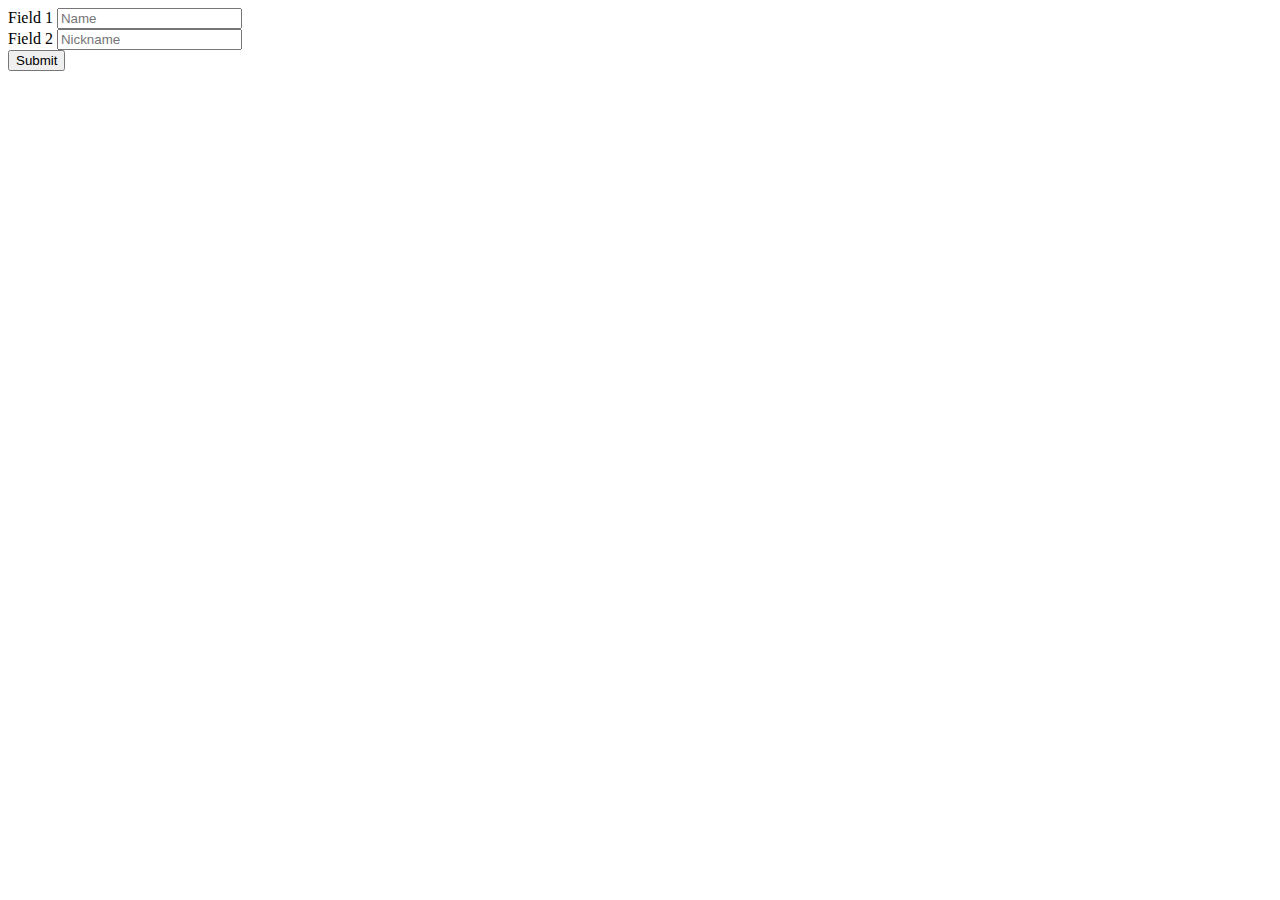
==== index.html @ 84fb68e4 "first edit" ====
<html>
<head>
    <link rel="stylesheet" href="styles.css">
    <script src="https://ajax.googleapis.com/ajax/libs/jquery/3.5.1/jquery.min.js"></script>
</head>

<body>
    
<form id="test-form">
  
    <div>
      <label>Field 1</label>
      <input type="text" name="name" placeholder="Name"/>
    </div>
  
    <div>
      <label>Field 2</label>
      <input type="text" name="nickname" placeholder="Nickname"/>
    </div>
  
    <div>
      <button type="submit"id="submit-form">Submit</button>
    </div>
  
  </form>

  <script src = './script.js'></script>
    
</body>
        
</html>
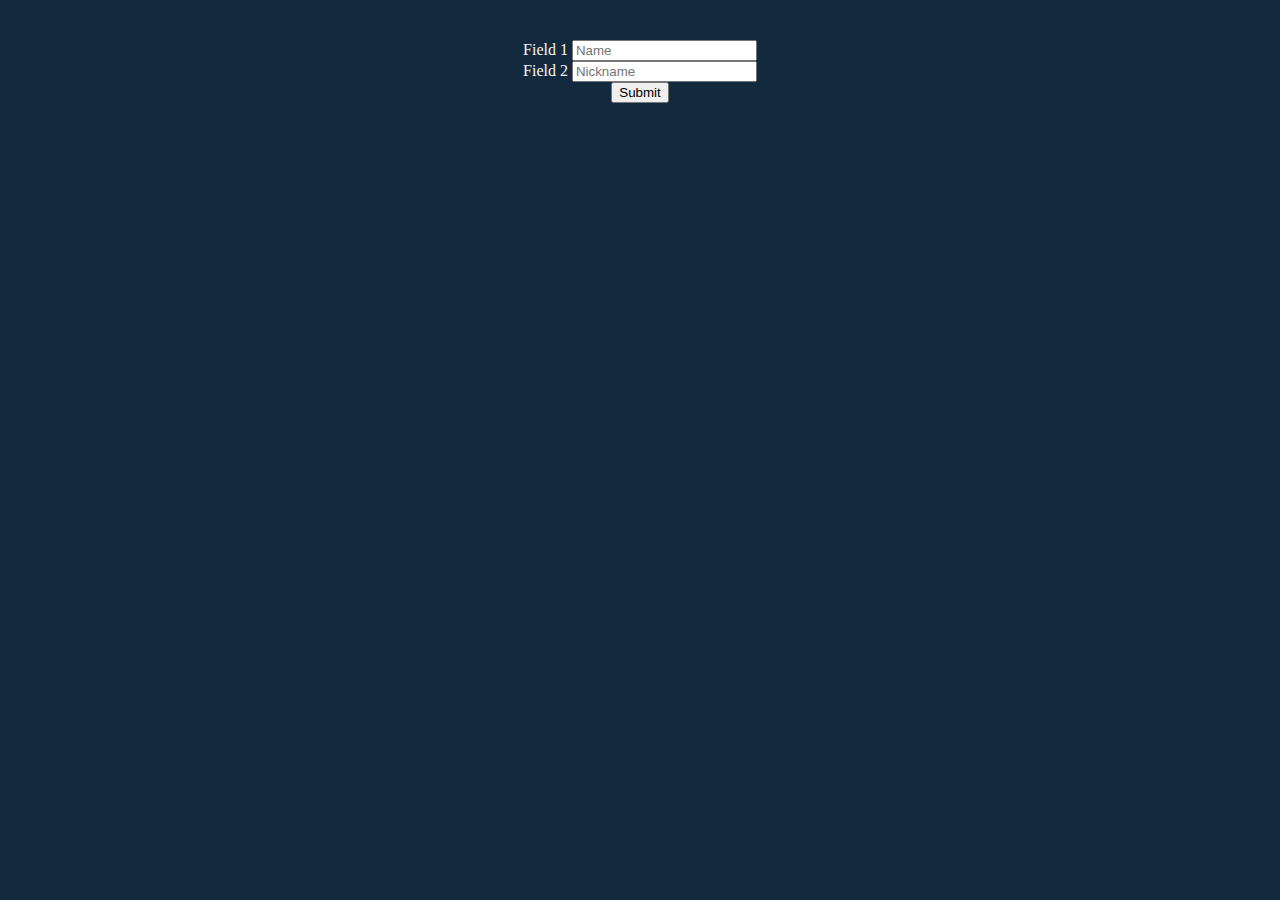
==== commit e32e1168: "test" ====
--- a/index.html
+++ b/index.html
@@ -6,7 +6,7 @@
 
 <body>
     
-<form id="test-form">
+<form id="test-form" class = "form">
   
     <div>
       <label>Field 1</label>
--- a/styles.css
+++ b/styles.css
@@ -0,0 +1,14 @@
+/* black background, golden text
+/* -------------------------------------------------- */
+
+body{
+    background-color: #13293d;
+    color: #f5f5f5;
+}
+
+form{
+    padding: 20px;
+    border-radius: 5px;
+    margin-top: 20px;
+    text-align: center;
+}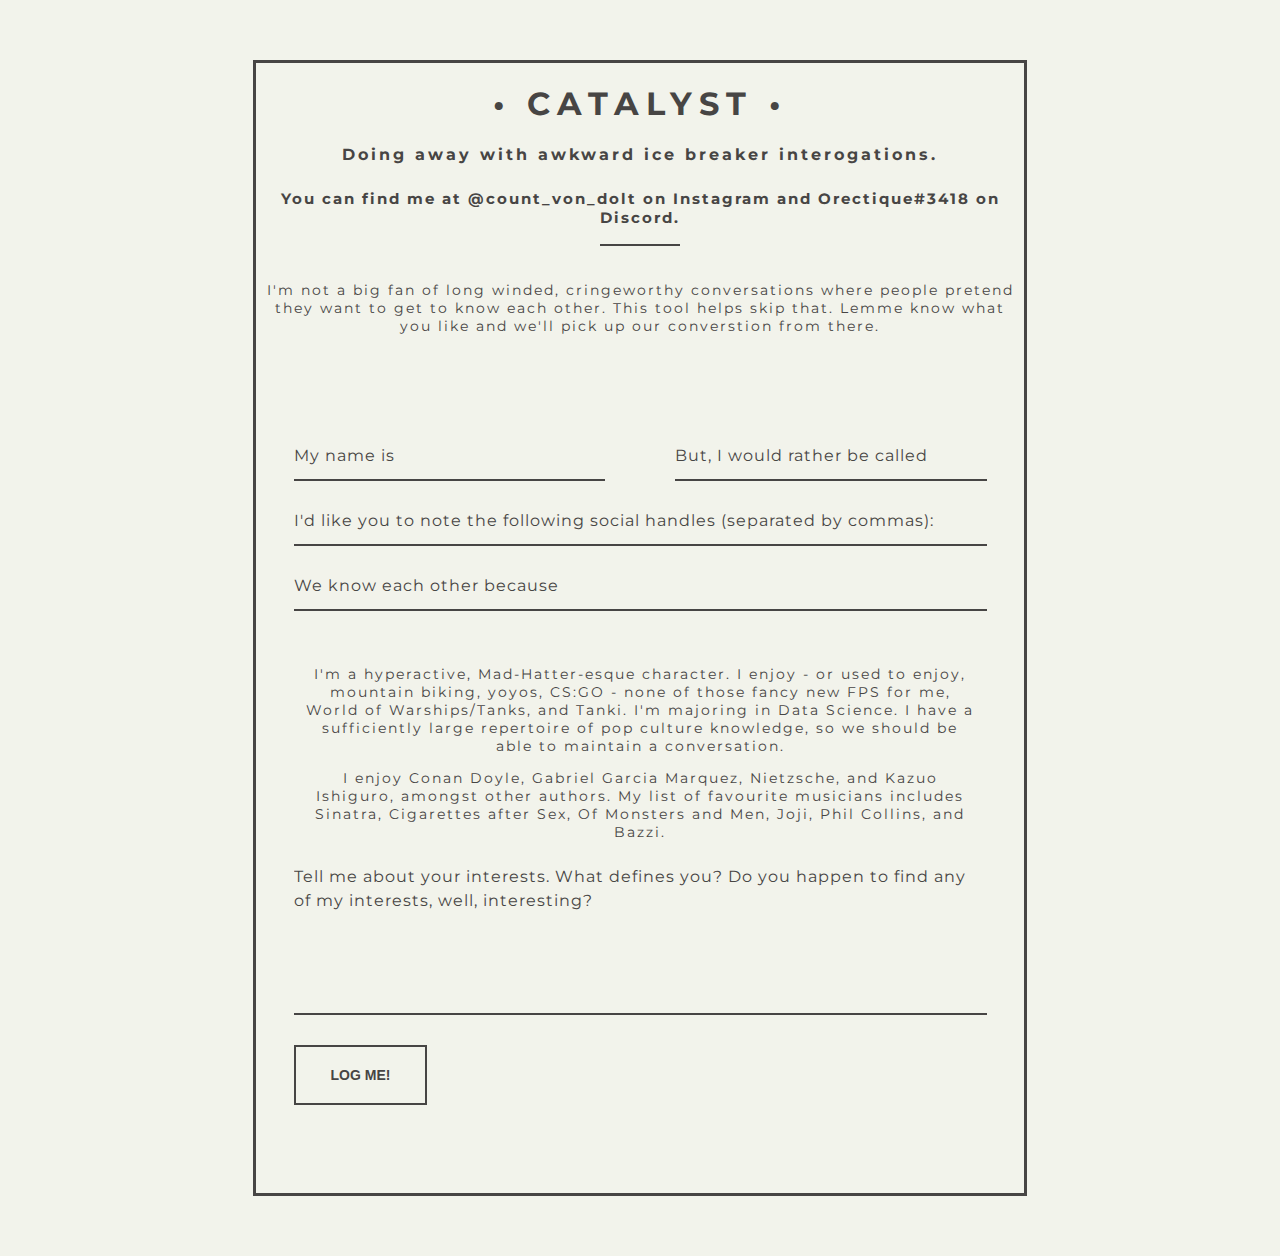
==== commit e2d76cfd: "finish contruction" ====
--- a/index.html
+++ b/index.html
@@ -1,31 +1,57 @@
-<html>
 <head>
     <link rel="stylesheet" href="styles.css">
     <script src="https://ajax.googleapis.com/ajax/libs/jquery/3.5.1/jquery.min.js"></script>
 </head>
 
 <body>
-    
-<form id="test-form" class = "form">
-  
-    <div>
-      <label>Field 1</label>
-      <input type="text" name="name" placeholder="Name"/>
+<div id="container">
+    <h1>&bull; Catalyst &bull;</h1>
+    <h4>Doing away with awkward ice breaker interogations.</h4>
+    <h5>You can find me at @count_von_dolt on Instagram and Orectique#3418 on Discord.</h5>
+    <div class="underline">
     </div>
-  
-    <div>
-      <label>Field 2</label>
-      <input type="text" name="nickname" placeholder="Nickname"/>
+    <br>
+    <div class = 'info'>
+        <p>I'm not a big fan of long winded, cringeworthy conversations where people pretend they want to get to know each other. This tool helps skip that. Lemme know what you like and we'll pick up our converstion from there.</p>
     </div>
-  
-    <div>
-      <button type="submit"id="submit-form">Submit</button>
+
+    <form id="contact_form">
+      <div class="name">
+        <label for="name"></label>
+        <input type="text" placeholder="My name is" name="name" id="name_input" required>
+      </div>
+
+      <div class="nickname">
+        <label for="nickname"></label>
+        <input type="text" placeholder="But, I would rather be called" name="nickname" id="nickname_input">
+      </div>
+
+      <div class="handles">
+        <label for="name"></label>
+        <input type="text" placeholder="I'd like you to note the following social handles (separated by commas):" name="handles" id="handles_input" required>
+      </div>
+      <div class="subject">
+        <label for="subject"></label>
+        <select placeholder="Subject line" name="subject" id="subject_input" required>
+          <option disabled hidden selected>We know each other because</option>
+          <option>we have concurring classes.</option>
+          <option>we work in the same team.</option>
+          <option>you are awesome. Everyone knows you.</option>
+          <option>we don't. But, I would like to get to know you.</option>
+        </select>
+      </div>
+      <div class = "info">
+        <p>I'm a hyperactive, Mad-Hatter-esque character. I enjoy - or used to enjoy, mountain biking, yoyos, CS:GO - none of those fancy new FPS for me, World of Warships/Tanks, and Tanki. I'm majoring in Data Science. I have a sufficiently large repertoire of pop culture knowledge, so we should be able to maintain a conversation.</p>
+        <p>I enjoy Conan Doyle, Gabriel Garcia Marquez, Nietzsche, and Kazuo Ishiguro, amongst other authors. My list of favourite musicians includes Sinatra, Cigarettes after Sex, Of Monsters and Men, Joji, Phil Collins, and Bazzi.  </p>
     </div>
-  
-  </form>
-
-  <script src = './script.js'></script>
-    
-</body>
-        
-</html>+      <div class="interests">
+        <label for="interests"></label>
+        <textarea name="interests" placeholder="Tell me about your interests. What defines you? Do you happen to find any of my interests, well, interesting?" id="interests_input" cols="30" rows="5" required></textarea>
+      </div>
+      <div class="submit">
+        <button type="submit" id="form_button">Log me!</button>
+      </div>
+    </form><!-- // End form -->
+  </div><!-- // End #container -->
+<script src = "script.js"></script>
+</body>--- a/styles.css
+++ b/styles.css
@@ -1,14 +1,243 @@
-/* black background, golden text
-/* -------------------------------------------------- */
-
-body{
-    background-color: #13293d;
-    color: #f5f5f5;
-}
-
-form{
-    padding: 20px;
-    border-radius: 5px;
-    margin-top: 20px;
+@import url(https://fonts.googleapis.com/css?family=Montserrat:400,700);
+
+html {
+  font-family: 'Montserrat', Arial, sans-serif;
+  -ms-text-size-adjust: 100%;
+  -webkit-text-size-adjust: 100%;
+}
+
+body {
+  background: #F2F3EB;
+}
+
+button {
+  overflow: visible;
+}
+
+button, select {
+  text-transform: none;
+}
+
+button, input, select, textarea {
+  color: #5A5A5A;
+  font: inherit;
+  margin: 0;
+}
+
+input {
+  line-height: normal;
+}
+
+textarea {
+  overflow: auto;
+}
+
+#container {
+  border: solid 3px #474544;
+  max-width: 768px;
+  margin: 60px auto;
+  position: relative;
+}
+
+form {
+  padding: 37.5px;
+  margin: 50px 0;
+}
+
+h1 {
+  color: #474544;
+  font-size: 32px;
+  font-weight: 700;
+  letter-spacing: 7px;
+  text-align: center;
+  text-transform: uppercase;
+}
+
+h4 {
+    color: #474544;
+    font-size: 16px;
+    font-weight: 700;
+    letter-spacing: 3px;
     text-align: center;
+}
+
+h5 {
+    color: #474544;
+    font-size: 15px;
+    font-weight: 700;
+    letter-spacing: 2px;
+    text-align: center;
+}
+
+.info {
+  color: #474544;
+  font-size: 14px;
+  font-weight: 400;
+  letter-spacing: 2px;
+  text-align: center;
+  padding : 10px;
+}
+
+.underline {
+  border-bottom: solid 2px #474544;
+  margin: -0.512em auto;
+  width: 80px;
+}
+
+.icon {
+  display: block;
+  fill: #474544;
+  height: 50px;
+  margin: 0 auto;
+  width: 50px;
+}
+
+.nickname {
+	float: right;
+	width: 45%;
+}
+
+input[type='text'], select, textarea {
+	background: none;
+  border: none;
+	border-bottom: solid 2px #474544;
+	color: #474544;
+	font-size: 1.000em;
+  font-weight: 400;
+  letter-spacing: 1px;
+	margin: 0em 0 1.875em 0;
+	padding: 0 0 0.875em 0;
+	width: 100%;
+	-webkit-box-sizing: border-box;
+	-moz-box-sizing: border-box;
+	-ms-box-sizing: border-box;
+	-o-box-sizing: border-box;
+	box-sizing: border-box;
+	-webkit-transition: all 0.3s;
+	-moz-transition: all 0.3s;
+	-ms-transition: all 0.3s;
+	-o-transition: all 0.3s;
+	transition: all 0.3s;
+}
+
+input[type='text']:focus, [type='email']:focus, textarea:focus {
+	outline: none;
+	padding: 0 0 0.875em 0;
+}
+
+.interests {
+	float: none;
+}
+
+.name {
+	float: left;
+	width: 45%;
+}
+
+select {
+  background: url('https://cdn4.iconfinder.com/data/icons/ionicons/512/icon-ios7-arrow-down-32.png') no-repeat right;
+  outline: none;
+  -moz-appearance: none;
+  -webkit-appearance: none;
+}
+
+select::-ms-expand {
+  display: none;
+}
+
+.subject {
+  width: 100%;
+}
+
+.telephone {
+  width: 100%;
+}
+
+textarea {
+	line-height: 150%;
+	height: 150px;
+	resize: none;
+  width: 100%;
+}
+
+::-webkit-input-placeholder {
+	color: #474544;
+}
+
+:-moz-placeholder { 
+	color: #474544;
+	opacity: 1;
+}
+
+::-moz-placeholder {
+	color: #474544;
+	opacity: 1;
+}
+
+:-ms-input-placeholder {
+	color: #474544;
+}
+
+#form_button {
+  background: none;
+  border: solid 2px #474544;
+  color: #474544;
+  cursor: pointer;
+  display: inline-block;
+  font-family: 'Helvetica', Arial, sans-serif;
+  font-size: 0.875em;
+  font-weight: bold;
+  outline: none;
+  padding: 20px 35px;
+  text-transform: uppercase;
+  -webkit-transition: all 0.3s;
+	-moz-transition: all 0.3s;
+	-ms-transition: all 0.3s;
+	-o-transition: all 0.3s;
+	transition: all 0.3s;
+}
+
+#form_button:hover {
+  background: #474544;
+  color: #F2F3EB;
+}
+
+@media screen and (max-width: 768px) {
+  #container {
+    margin: 20px auto;
+    width: 95%;
+  }
+}
+
+@media screen and (max-width: 480px) {
+  h1 {
+    font-size: 26px;
+  }
+  
+  .underline {
+    width: 68px;
+  }
+  
+  #form_button {
+    padding: 15px 25px;
+  }
+}
+
+@media screen and (max-width: 420px) {
+  h1 {
+    font-size: 18px;
+  }
+  
+  .icon {
+    height: 35px;
+    width: 35px;
+  }
+  
+  .underline {
+    width: 53px;
+  }
+  
+  input[type='text'], [type='email'], select, textarea {
+    font-size: 0.875em;
+  }
 }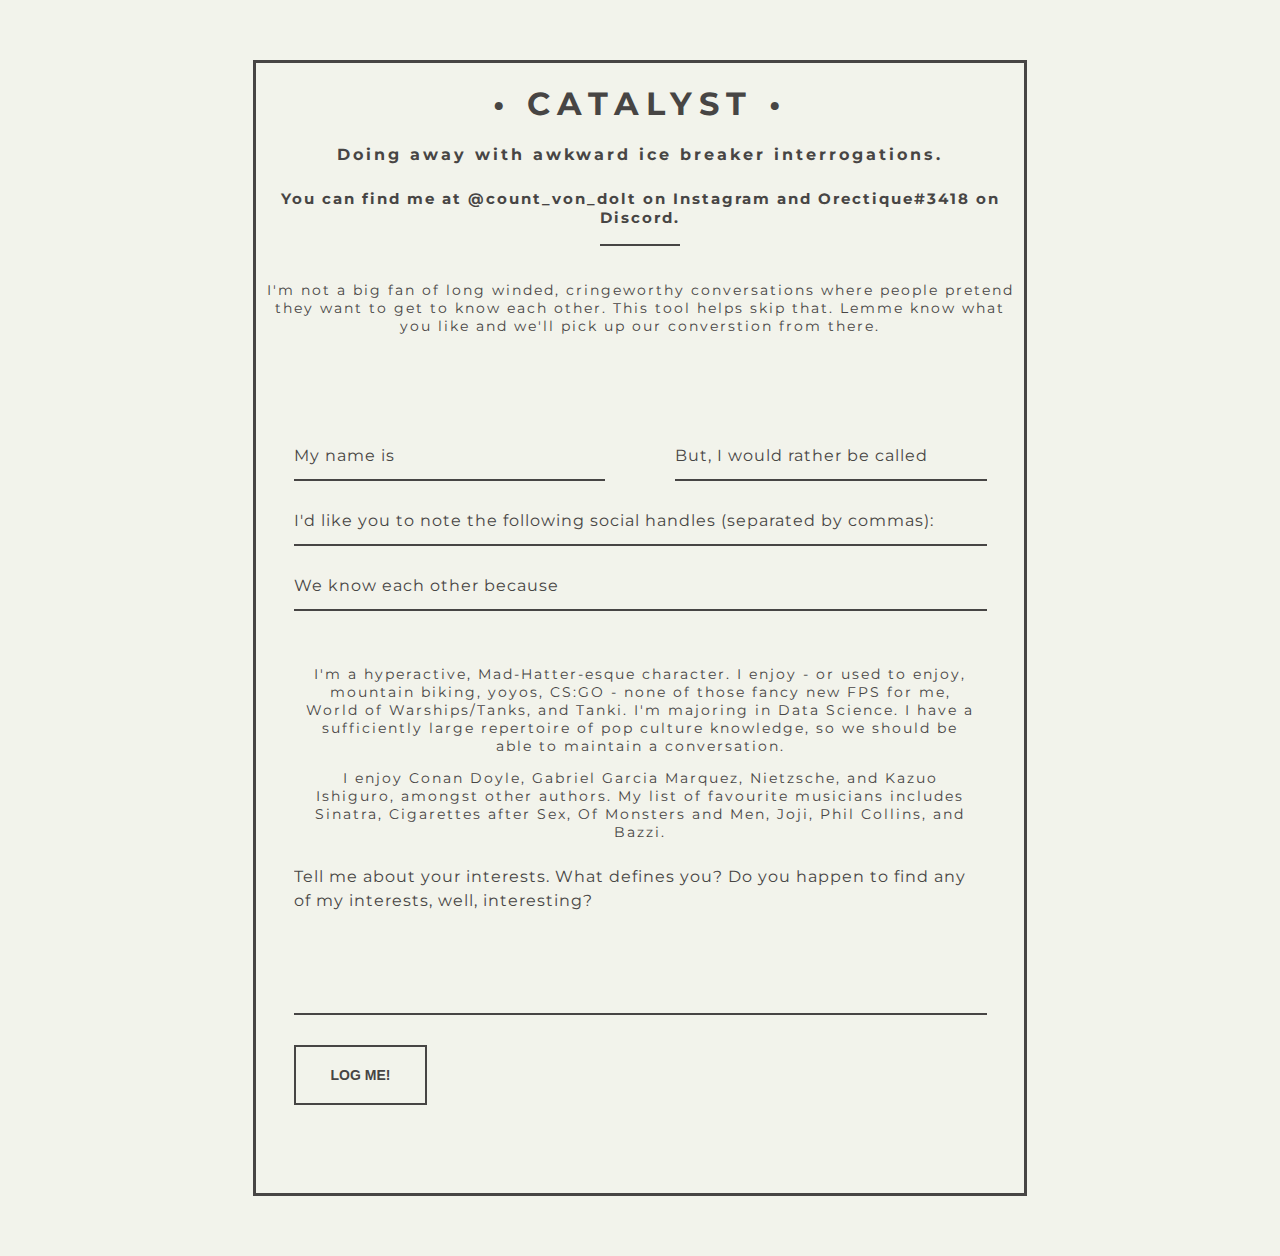
==== commit 785f960c: "Update index.html" ====
--- a/index.html
+++ b/index.html
@@ -6,7 +6,7 @@
 <body>
 <div id="container">
     <h1>&bull; Catalyst &bull;</h1>
-    <h4>Doing away with awkward ice breaker interogations.</h4>
+    <h4>Doing away with awkward ice breaker interrogations.</h4>
     <h5>You can find me at @count_von_dolt on Instagram and Orectique#3418 on Discord.</h5>
     <div class="underline">
     </div>
@@ -54,4 +54,4 @@
     </form><!-- // End form -->
   </div><!-- // End #container -->
 <script src = "script.js"></script>
-</body>+</body>
